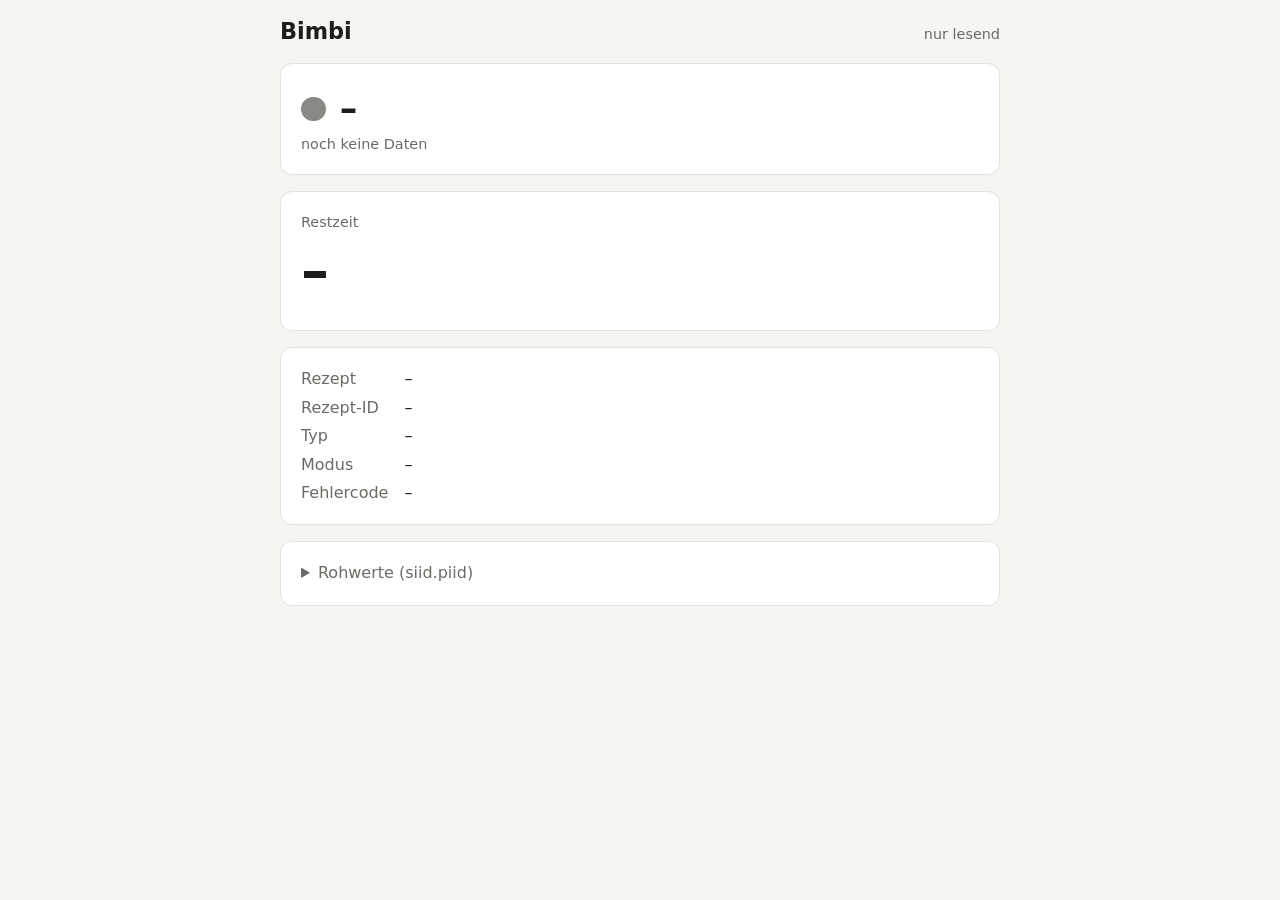
==== core/opencook/api/static/index.html @ cf1ff2fb "feat(api): add read-only status API and web view in docker Co-Authored-By: Claude Opus 5.5 <noreply@" ====
<!doctype html>
<html lang="de">
  <head>
    <meta charset="utf-8" />
    <meta name="viewport" content="width=device-width, initial-scale=1" />
    <title>OpenCook – Bimbi</title>
    <style>
      :root {
        --bg: #f6f5f2;
        --card: #ffffff;
        --text: #1d1d1b;
        --muted: #6b6a65;
        --line: #e4e2dc;
        --ok: #2f7d4f;
        --run: #b4541a;
        --off: #8a8984;
      }
      @media (prefers-color-scheme: dark) {
        :root {
          --bg: #161614;
          --card: #22211e;
          --text: #edece8;
          --muted: #a3a29c;
          --line: #34332f;
          --ok: #5cbf86;
          --run: #f08a4b;
          --off: #77766f;
        }
      }
      * {
        box-sizing: border-box;
      }
      body {
        margin: 0;
        padding: 16px;
        background: var(--bg);
        color: var(--text);
        font:
          16px/1.4 system-ui,
          sans-serif;
      }
      main {
        max-width: 720px;
        margin: 0 auto;
        display: grid;
        gap: 16px;
      }
      header {
        display: flex;
        justify-content: space-between;
        align-items: baseline;
      }
      h1 {
        margin: 0;
        font-size: 1.4rem;
      }
      .card {
        background: var(--card);
        border: 1px solid var(--line);
        border-radius: 12px;
        padding: 20px;
      }
      .status {
        font-size: 2.2rem;
        font-weight: 600;
      }
      .remaining {
        font-size: 3.5rem;
        font-variant-numeric: tabular-nums;
        font-weight: 600;
      }
      .dot {
        display: inline-block;
        width: 0.7em;
        height: 0.7em;
        border-radius: 50%;
        margin-right: 0.4em;
        background: var(--off);
      }
      .dot.ok {
        background: var(--ok);
      }
      .dot.run {
        background: var(--run);
      }
      dl {
        display: grid;
        grid-template-columns: max-content 1fr;
        gap: 6px 16px;
        margin: 0;
      }
      dt {
        color: var(--muted);
      }
      dd {
        margin: 0;
        overflow-wrap: anywhere;
      }
      .muted {
        color: var(--muted);
        font-size: 0.9rem;
      }
      details summary {
        cursor: pointer;
        color: var(--muted);
      }
      pre {
        overflow-x: auto;
        font-size: 0.85rem;
      }
    </style>
  </head>
  <body>
    <main>
      <header>
        <h1>Bimbi</h1>
        <span class="muted">nur lesend</span>
      </header>

      <section class="card">
        <div class="status">
          <span id="dot" class="dot"></span><span id="status">–</span>
        </div>
        <div class="muted" id="updated">noch keine Daten</div>
      </section>

      <section class="card">
        <div class="muted">Restzeit</div>
        <div class="remaining" id="remaining">–</div>
      </section>

      <section class="card">
        <dl>
          <dt>Rezept</dt>
          <dd id="cook_name">–</dd>
          <dt>Rezept-ID</dt>
          <dd id="cook_id">–</dd>
          <dt>Typ</dt>
          <dd id="cook_type">–</dd>
          <dt>Modus</dt>
          <dd id="mode">–</dd>
          <dt>Fehlercode</dt>
          <dd id="fault">–</dd>
        </dl>
      </section>

      <section class="card">
        <details>
          <summary>Rohwerte (siid.piid)</summary>
          <pre id="raw"></pre>
        </details>
      </section>
    </main>

    <script>
      const STATUS_DE = {
        Standby: "Bereit",
        Cooking: "Kocht",
        Paused: "Pausiert",
        Sleep: "Schläft",
        Error: "Fehler",
        Complete: "Fertig",
      };
      const $ = (id) => document.getElementById(id);
      const withLabel = (value, label) =>
        value === null ? "–" : label ? `${label} (${value})` : String(value);
      const mmss = (s) =>
        s === null || s === 0
          ? "–"
          : `${Math.floor(s / 60)}:${String(s % 60).padStart(2, "0")}`;

      function render(s) {
        const running = s.status === 1 || s.status === 3;
        $("dot").className =
          "dot " + (!s.reachable ? "" : running ? "run" : "ok");
        $("status").textContent = !s.reachable
          ? "Nicht erreichbar (Standby?)"
          : (STATUS_DE[s.status_label] ?? withLabel(s.status, s.status_label));
        $("updated").textContent =
          "Stand " + new Date(s.updated_at).toLocaleTimeString("de-DE");
        $("remaining").textContent = mmss(s.remaining_s);
        $("cook_name").textContent = s.cook_name ?? "–";
        $("cook_id").textContent = s.cook_id ?? "–";
        $("cook_type").textContent = withLabel(s.cook_type, s.cook_type_label);
        $("mode").textContent = withLabel(s.mode, s.mode_label);
        $("fault").textContent = s.fault ?? "–";
        $("raw").textContent = JSON.stringify(s.raw, null, 2);
      }

      async function tick() {
        try {
          const r = await fetch("/api/state", { cache: "no-store" });
          if (r.ok) render(await r.json());
        } catch {
          $("updated").textContent = "Server nicht erreichbar";
        }
      }
      tick();
      setInterval(tick, 1000);
    </script>
  </body>
</html>
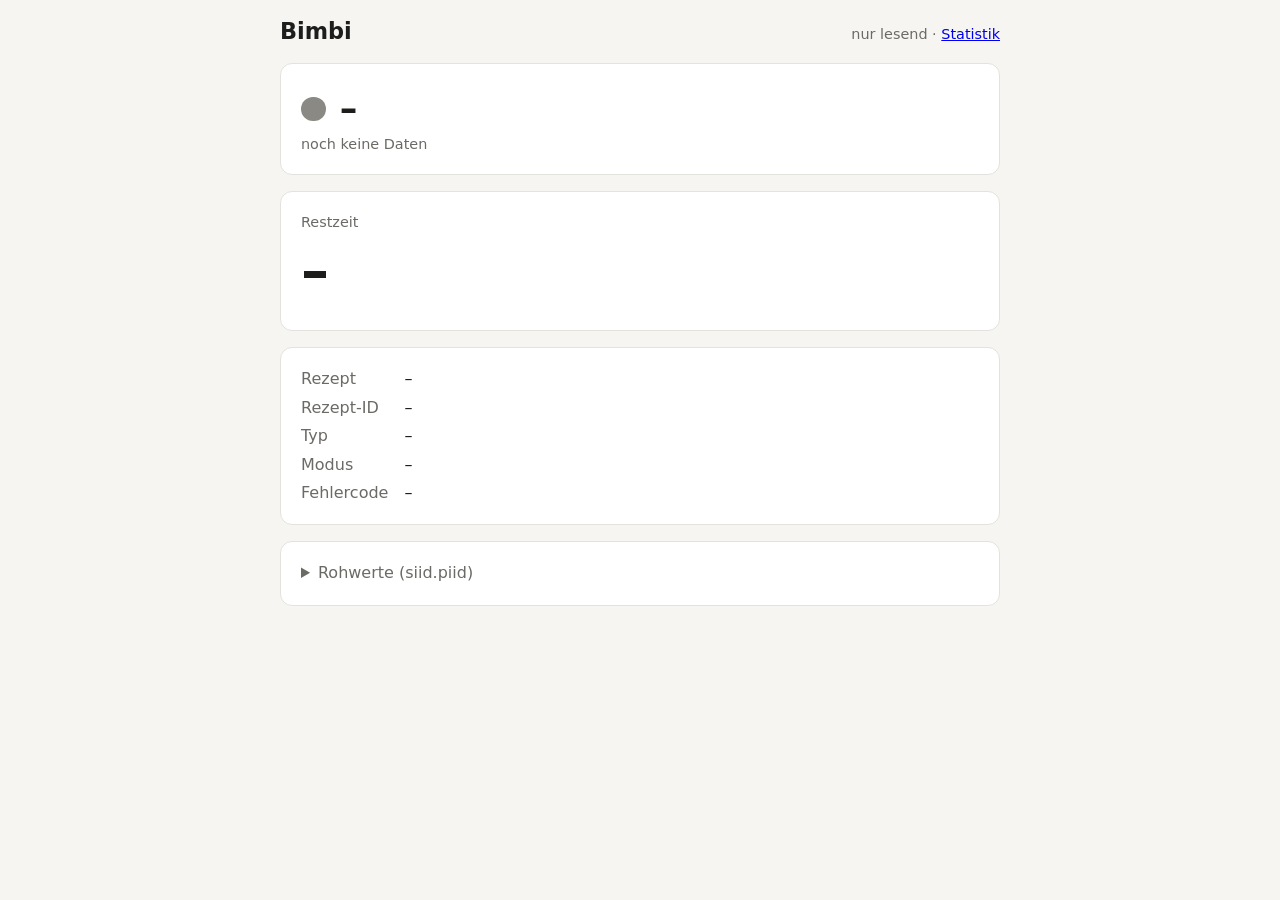
==== commit f40dcf93: "feat(history): record cook sessions and show statistics Detects cook sessions from status transition" ====
--- a/core/opencook/api/static/index.html
+++ b/core/opencook/api/static/index.html
@@ -114,7 +114,7 @@
     <main>
       <header>
         <h1>Bimbi</h1>
-        <span class="muted">nur lesend</span>
+        <span class="muted">nur lesend · <a href="/stats">Statistik</a></span>
       </header>
 
       <section class="card">
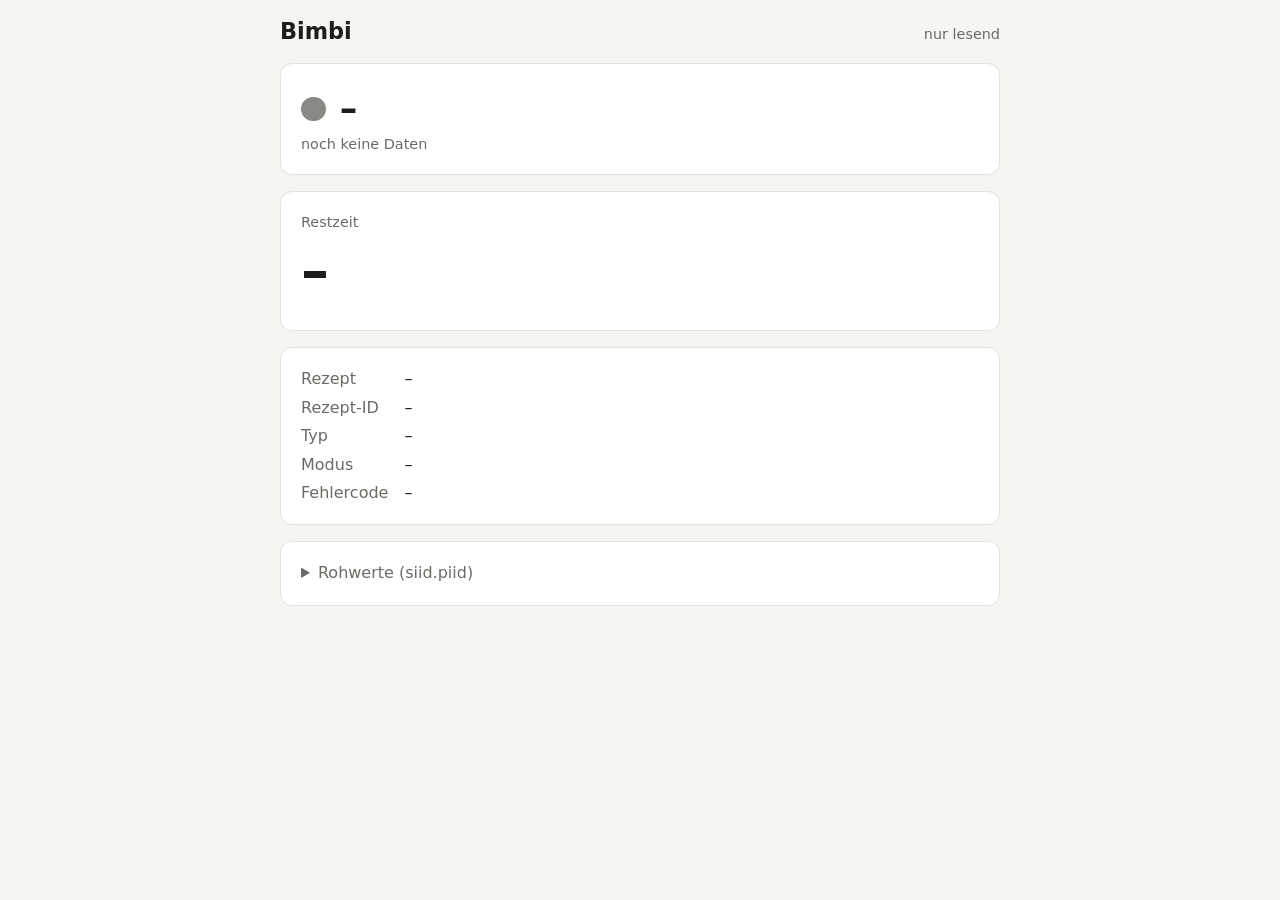
==== commit 4a396e56: "Merge pull request #1 from nikor30/chore/phase-0-setup Phase 0 setup, phase 1 recon and read-only st" ====
--- a/core/opencook/api/static/index.html
+++ b/core/opencook/api/static/index.html
@@ -114,7 +114,7 @@
     <main>
       <header>
         <h1>Bimbi</h1>
-        <span class="muted">nur lesend · <a href="/stats">Statistik</a></span>
+        <span class="muted">nur lesend</span>
       </header>
 
       <section class="card">
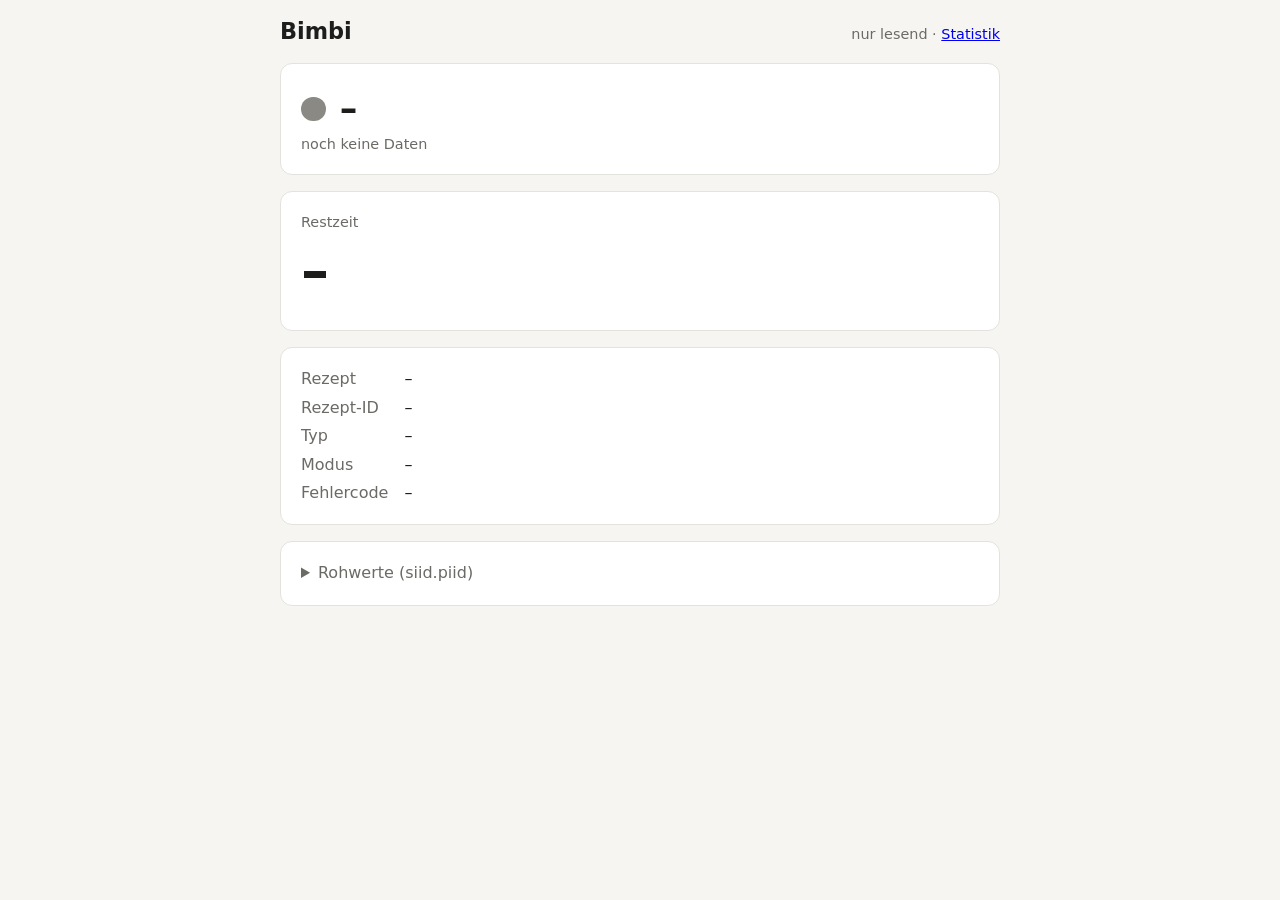
==== commit 84a5675e: "Merge pull request #3 from nikor30/feat/cook-stats feat: cook and cleaning statistics" ====
--- a/core/opencook/api/static/index.html
+++ b/core/opencook/api/static/index.html
@@ -114,7 +114,7 @@
     <main>
       <header>
         <h1>Bimbi</h1>
-        <span class="muted">nur lesend</span>
+        <span class="muted">nur lesend · <a href="/stats">Statistik</a></span>
       </header>
 
       <section class="card">
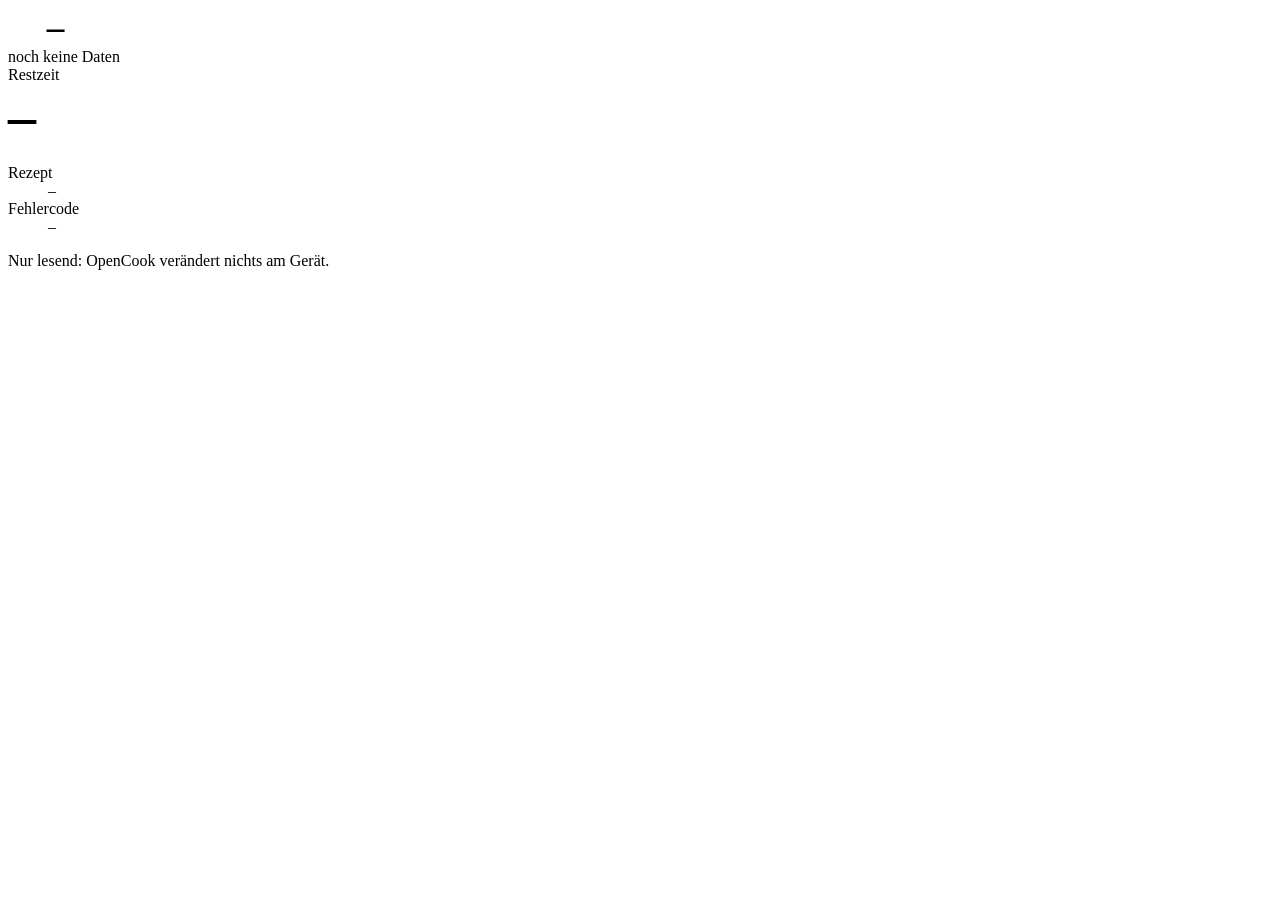
==== commit 7101e2db: "feat(ui): add settings tab, tab navigation and debug toggle - Device IP and token can be changed in " ====
--- a/core/opencook/api/static/index.html
+++ b/core/opencook/api/static/index.html
@@ -3,63 +3,10 @@
   <head>
     <meta charset="utf-8" />
     <meta name="viewport" content="width=device-width, initial-scale=1" />
-    <title>OpenCook – Bimbi</title>
+    <title>OpenCook – Live</title>
+    <link rel="icon" href="/static/icons/live.svg" type="image/svg+xml" />
+    <link rel="stylesheet" href="/static/app.css" />
     <style>
-      :root {
-        --bg: #f6f5f2;
-        --card: #ffffff;
-        --text: #1d1d1b;
-        --muted: #6b6a65;
-        --line: #e4e2dc;
-        --ok: #2f7d4f;
-        --run: #b4541a;
-        --off: #8a8984;
-      }
-      @media (prefers-color-scheme: dark) {
-        :root {
-          --bg: #161614;
-          --card: #22211e;
-          --text: #edece8;
-          --muted: #a3a29c;
-          --line: #34332f;
-          --ok: #5cbf86;
-          --run: #f08a4b;
-          --off: #77766f;
-        }
-      }
-      * {
-        box-sizing: border-box;
-      }
-      body {
-        margin: 0;
-        padding: 16px;
-        background: var(--bg);
-        color: var(--text);
-        font:
-          16px/1.4 system-ui,
-          sans-serif;
-      }
-      main {
-        max-width: 720px;
-        margin: 0 auto;
-        display: grid;
-        gap: 16px;
-      }
-      header {
-        display: flex;
-        justify-content: space-between;
-        align-items: baseline;
-      }
-      h1 {
-        margin: 0;
-        font-size: 1.4rem;
-      }
-      .card {
-        background: var(--card);
-        border: 1px solid var(--line);
-        border-radius: 12px;
-        padding: 20px;
-      }
       .status {
         font-size: 2.2rem;
         font-weight: 600;
@@ -81,41 +28,18 @@
         background: var(--ok);
       }
       .dot.run {
-        background: var(--run);
-      }
-      dl {
-        display: grid;
-        grid-template-columns: max-content 1fr;
-        gap: 6px 16px;
-        margin: 0;
-      }
-      dt {
-        color: var(--muted);
-      }
-      dd {
-        margin: 0;
-        overflow-wrap: anywhere;
-      }
-      .muted {
-        color: var(--muted);
-        font-size: 0.9rem;
-      }
-      details summary {
-        cursor: pointer;
-        color: var(--muted);
-      }
-      pre {
-        overflow-x: auto;
-        font-size: 0.85rem;
+        background: var(--accent);
       }
     </style>
   </head>
   <body>
     <main>
-      <header>
-        <h1>Bimbi</h1>
-        <span class="muted">nur lesend · <a href="/stats">Statistik</a></span>
-      </header>
+      <nav id="tabs"></nav>
+
+      <section class="card notice warn" id="unconfigured" hidden>
+        Noch kein Gerät eingerichtet. Trage IP und Token unter
+        <a href="/settings">Einstellungen</a> ein.
+      </section>
 
       <section class="card">
         <div class="status">
@@ -133,25 +57,26 @@
         <dl>
           <dt>Rezept</dt>
           <dd id="cook_name">–</dd>
-          <dt>Rezept-ID</dt>
-          <dd id="cook_id">–</dd>
-          <dt>Typ</dt>
-          <dd id="cook_type">–</dd>
-          <dt>Modus</dt>
-          <dd id="mode">–</dd>
+          <dt class="debug" hidden>Rezept-ID</dt>
+          <dd class="debug" hidden id="cook_id">–</dd>
+          <dt class="debug" hidden>Typ</dt>
+          <dd class="debug" hidden id="cook_type">–</dd>
+          <dt class="debug" hidden>Modus</dt>
+          <dd class="debug" hidden id="mode">–</dd>
           <dt>Fehlercode</dt>
           <dd id="fault">–</dd>
         </dl>
       </section>
 
-      <section class="card">
-        <details>
-          <summary>Rohwerte (siid.piid)</summary>
-          <pre id="raw"></pre>
-        </details>
+      <section class="card debug" hidden>
+        <h2>Rohwerte (siid.piid)</h2>
+        <pre id="raw"></pre>
       </section>
+
+      <p class="muted">Nur lesend: OpenCook verändert nichts am Gerät.</p>
     </main>
 
+    <script src="/static/nav.js"></script>
     <script>
       const STATUS_DE = {
         Standby: "Bereit",
@@ -195,6 +120,18 @@
           $("updated").textContent = "Server nicht erreichbar";
         }
       }
+
+      async function loadSettings() {
+        const r = await fetch("/api/settings", { cache: "no-store" });
+        if (!r.ok) return;
+        const settings = await r.json();
+        $("unconfigured").hidden = settings.configured;
+        for (const el of document.querySelectorAll(".debug")) {
+          el.hidden = !settings.show_debug;
+        }
+      }
+
+      loadSettings();
       tick();
       setInterval(tick, 1000);
     </script>
